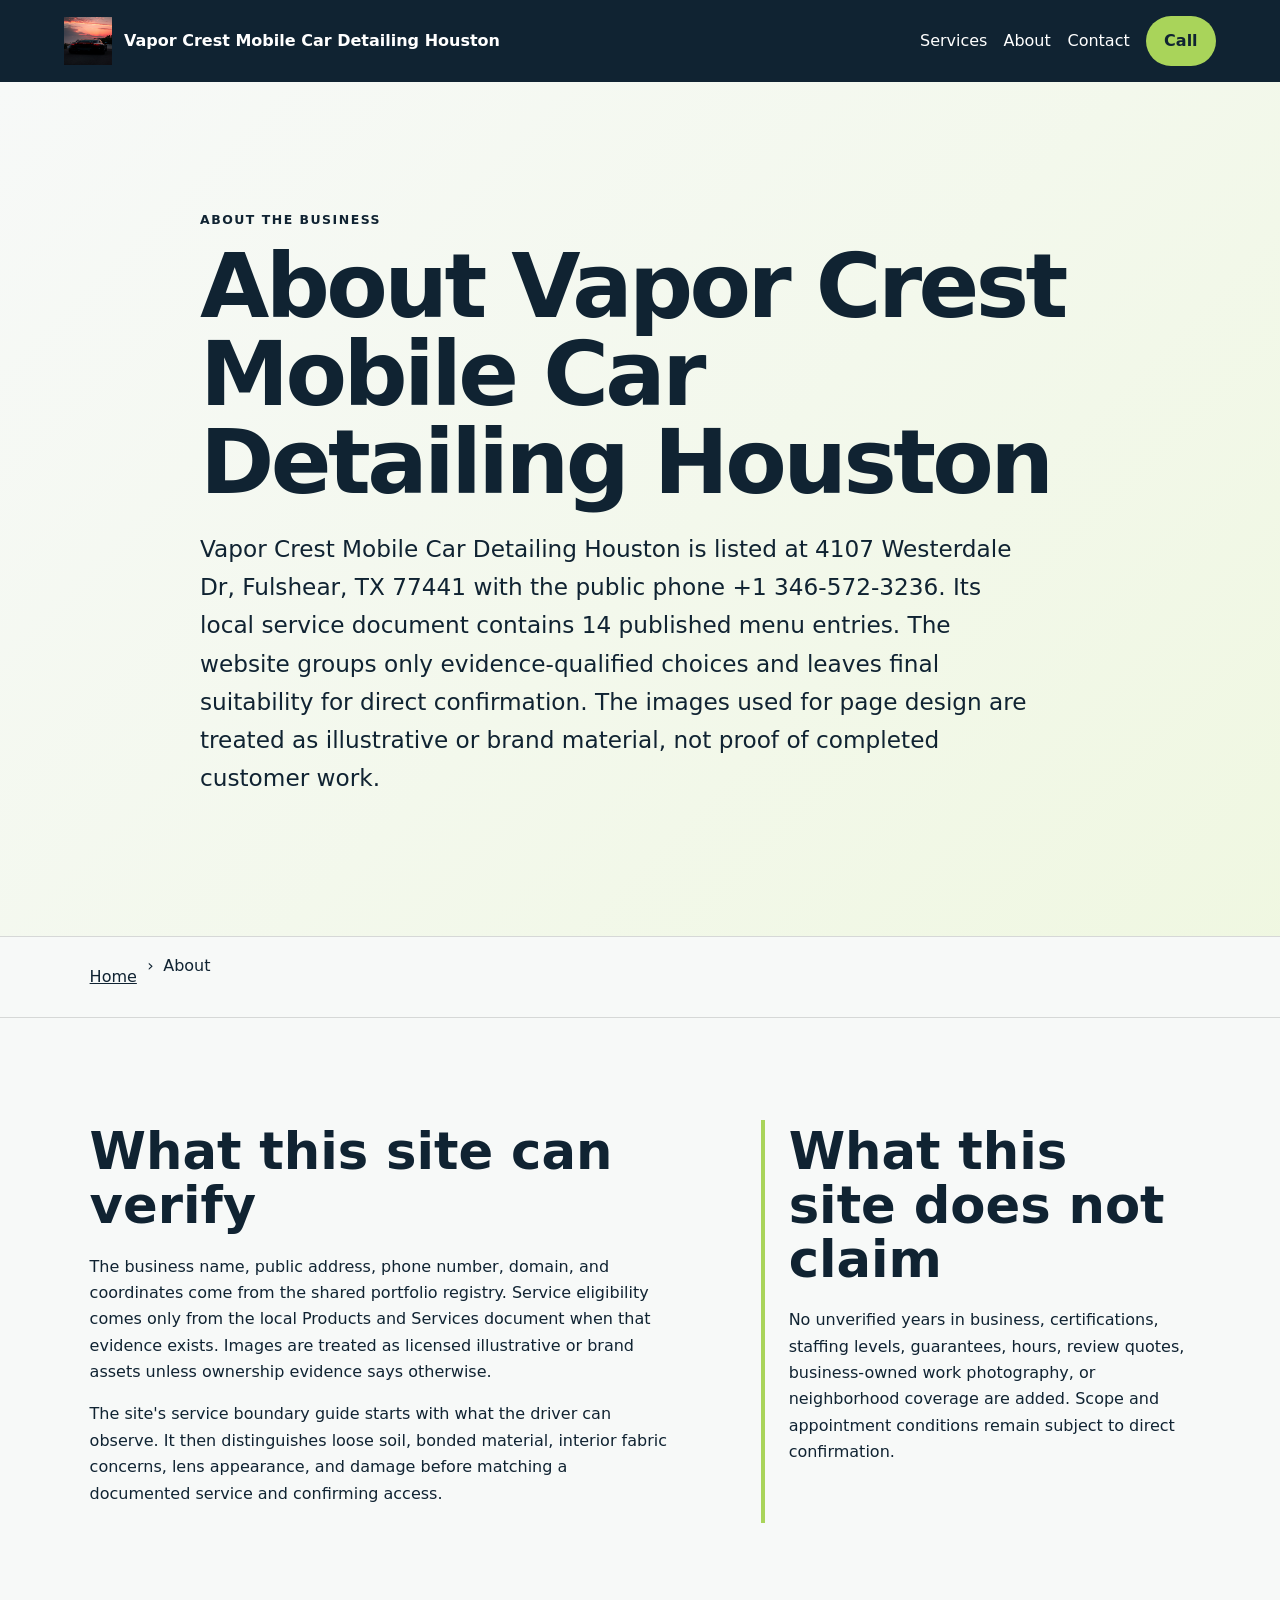
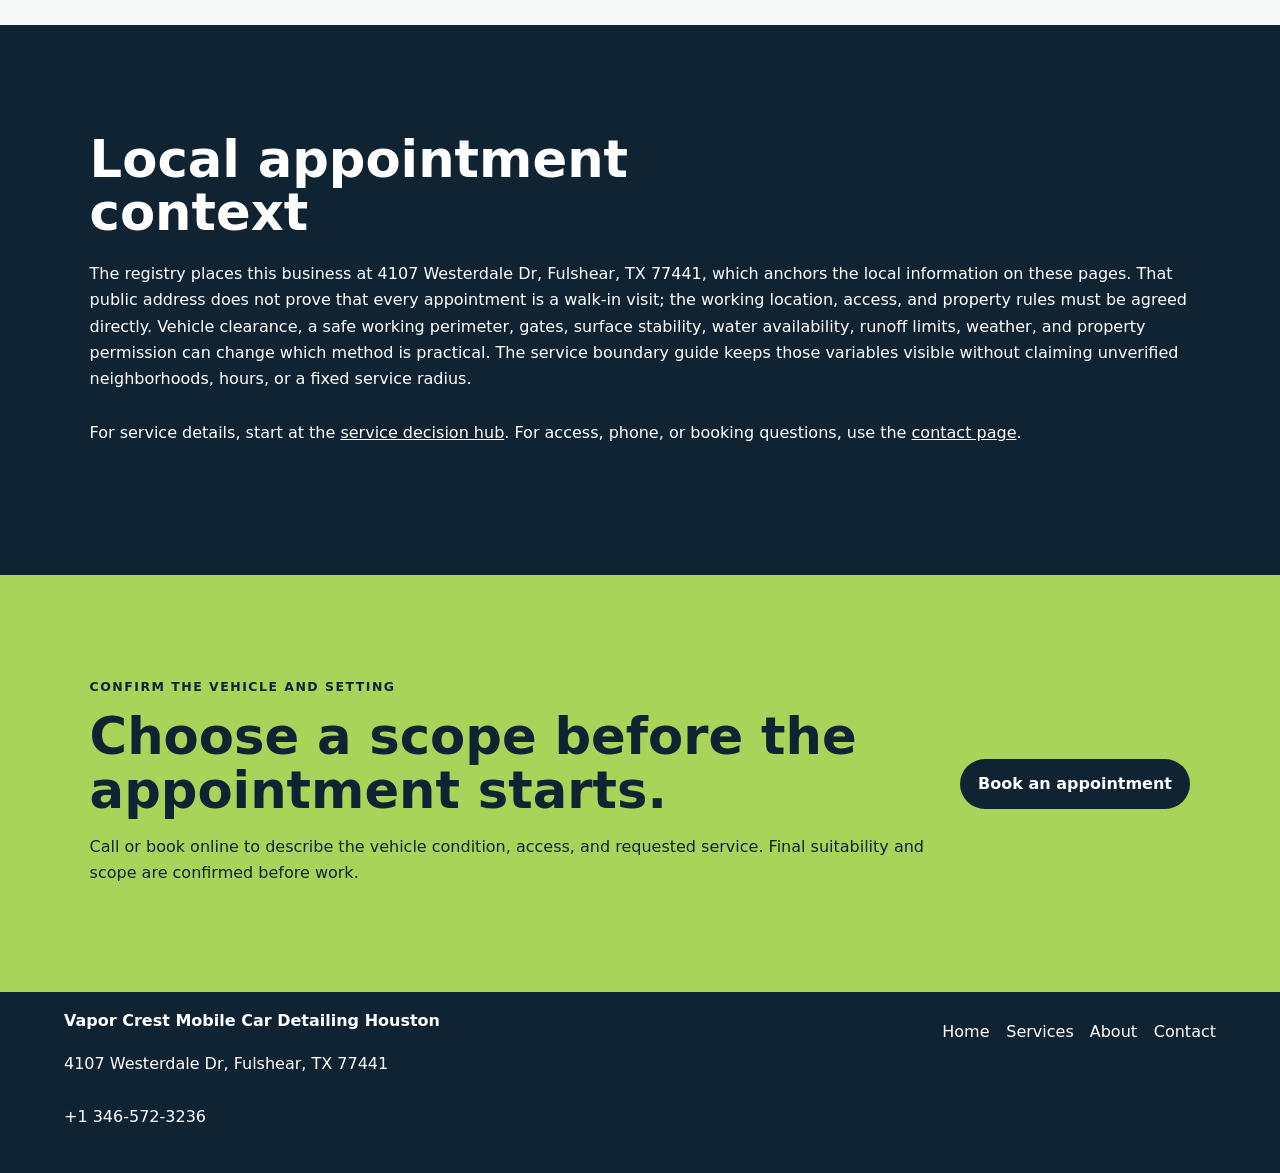
==== about/index.html @ 79aa0051 "feat: add service SEO pages" ====
<!doctype html>
<html lang="en"><head>
  <meta charset="utf-8"><meta name="viewport" content="width=device-width,initial-scale=1">
  <title>About Vapor Crest Mobile Car Detailing Houston | Fulshear, TX</title>
  <meta name="description" content="Verified identity, evidence boundaries, and appointment-planning approach for Vapor Crest Mobile Car Detailing Houston in Fulshear, TX.">
  <meta name="robots" content="index, follow, max-image-preview:large, max-snippet:-1">
  <link rel="canonical" href="https://vaporcrest.shop/about/">
  <meta property="og:type" content="website"><meta property="og:title" content="About Vapor Crest Mobile Car Detailing Houston | Fulshear, TX">
  <meta property="og:description" content="Verified identity, evidence boundaries, and appointment-planning approach for Vapor Crest Mobile Car Detailing Houston in Fulshear, TX."><meta property="og:url" content="https://vaporcrest.shop/about/">
  <meta property="og:image" content="https://vaporcrest.shop/assets/hero-foam-car.jpg"><meta name="twitter:card" content="summary_large_image">
  <link rel="icon" href="/assets/favicon.svg"><link rel="stylesheet" href="/seo-pages.css"><script type="application/ld+json">{
  "@context": "https://schema.org",
  "@graph": [
    {
      "@type": "BreadcrumbList",
      "@id": "https://vaporcrest.shop/about/#breadcrumb",
      "itemListElement": [
        {
          "@type": "ListItem",
          "position": 1,
          "name": "Home",
          "item": "https://vaporcrest.shop/"
        },
        {
          "@type": "ListItem",
          "position": 2,
          "name": "About Vapor Crest Mobile Car Detailing Houston | Fulshear, TX",
          "item": "https://vaporcrest.shop/about/"
        }
      ]
    },
    {
      "@type": "WebPage",
      "@id": "https://vaporcrest.shop/about/#webpage",
      "url": "https://vaporcrest.shop/about/",
      "name": "About Vapor Crest Mobile Car Detailing Houston | Fulshear, TX",
      "description": "Verified identity, evidence boundaries, and appointment-planning approach for Vapor Crest Mobile Car Detailing Houston in Fulshear, TX.",
      "breadcrumb": {
        "@id": "https://vaporcrest.shop/about/#breadcrumb"
      },
      "isPartOf": {
        "@id": "https://vaporcrest.shop/#website"
      },
      "about": {
        "@id": "https://vaporcrest.shop/#business"
      }
    },
    {
      "@type": "ImageObject",
      "@id": "https://vaporcrest.shop/about/#primaryimage",
      "contentUrl": "https://vaporcrest.shop/assets/hero-foam-car.jpg",
      "caption": "Illustrative detailing artwork for Vapor Crest Mobile Car Detailing Houston",
      "representativeOfPage": true
    }
  ]
}</script>
</head><body style="--pilot-accent:#a9d45a;--pilot-dark:#102332;--pilot-paper:#f7f9f8">
<a class="skip-link" href="#content">Skip to content</a>
<header class="pilot-header"><a class="pilot-brand" href="/"><img src="/assets/hero-foam-car.jpg" width="48" height="48" alt=""><span>Vapor Crest Mobile Car Detailing Houston</span></a>
<nav aria-label="Primary navigation"><a href="/services/">Services</a><a href="/about/">About</a><a href="/contact/">Contact</a><a class="pilot-call" href="tel:+13465723236">Call</a></nav></header>
<main id="content"><section class="pilot-hero text-only"><div><p class="eyebrow">About the business</p><h1>About Vapor Crest Mobile Car Detailing Houston</h1><p class="pilot-answer">Vapor Crest Mobile Car Detailing Houston is listed at 4107 Westerdale Dr, Fulshear, TX 77441 with the public phone +1 346-572-3236. Its local service document contains 14 published menu entries. The website groups only evidence-qualified choices and leaves final suitability for direct confirmation. The images used for page design are treated as illustrative or brand material, not proof of completed customer work.</p></div></section><nav class="breadcrumbs" aria-label="Breadcrumb"><a href="/">Home</a><span>›</span><span>About</span></nav>
<section class="pilot-section pilot-grid"><div><h2>What this site can verify</h2><p>The business name, public address, phone number, domain, and coordinates come from the shared portfolio registry. Service eligibility comes only from the local Products and Services document when that evidence exists. Images are treated as licensed illustrative or brand assets unless ownership evidence says otherwise.</p><p>The site&#x27;s service boundary guide starts with what the driver can observe. It then distinguishes loose soil, bonded material, interior fabric concerns, lens appearance, and damage before matching a documented service and confirming access.</p></div><aside><h2>What this site does not claim</h2><p>No unverified years in business, certifications, staffing levels, guarantees, hours, review quotes, business-owned work photography, or neighborhood coverage are added. Scope and appointment conditions remain subject to direct confirmation.</p></aside></section>
<section class="pilot-section tone"><h2>Local appointment context</h2><p>The registry places this business at 4107 Westerdale Dr, Fulshear, TX 77441, which anchors the local information on these pages. That public address does not prove that every appointment is a walk-in visit; the working location, access, and property rules must be agreed directly. Vehicle clearance, a safe working perimeter, gates, surface stability, water availability, runoff limits, weather, and property permission can change which method is practical. The service boundary guide keeps those variables visible without claiming unverified neighborhoods, hours, or a fixed service radius.</p><p>For service details, start at the <a href="/services/">service decision hub</a>. For access, phone, or booking questions, use the <a href="/contact/">contact page</a>.</p></section>
<section class="pilot-cta"><div><p class="eyebrow">Confirm the vehicle and setting</p><h2>Choose a scope before the appointment starts.</h2><p>Call or book online to describe the vehicle condition, access, and requested service. Final suitability and scope are confirmed before work.</p></div><a class="pilot-button" href="https://cal.com/sumitdatta/auto-detail-service">Book an appointment</a></section>
</main><footer class="pilot-footer"><div><strong>Vapor Crest Mobile Car Detailing Houston</strong><p>4107 Westerdale Dr, Fulshear, TX 77441</p><p><a href="tel:+13465723236">+1 346-572-3236</a></p></div><nav aria-label="Footer navigation"><a href="/">Home</a><a href="/services/">Services</a><a href="/about/">About</a><a href="/contact/">Contact</a></nav></footer>
</body></html>
---- seo-pages.css ----
*{box-sizing:border-box}html{scroll-behavior:smooth}body{margin:0;background:var(--pilot-paper);color:var(--pilot-dark);font-family:system-ui,-apple-system,BlinkMacSystemFont,"Segoe UI",sans-serif;line-height:1.65}.skip-link{position:absolute;left:-999px}.skip-link:focus{left:1rem;top:1rem;z-index:9;background:#fff;padding:.75rem}.pilot-header,.pilot-footer{display:flex;align-items:center;justify-content:space-between;gap:1.5rem;padding:1rem clamp(1rem,5vw,4rem);background:var(--pilot-dark);color:#fff}.pilot-header{position:sticky;top:0;z-index:5}.pilot-brand{display:flex;align-items:center;gap:.75rem;max-width:36rem;font-weight:800}.pilot-header a,.pilot-footer a{color:inherit;text-decoration:none}.pilot-header nav,.pilot-footer nav{display:flex;flex-wrap:wrap;gap:1rem;align-items:center}.pilot-header nav a,.pilot-footer nav a,.breadcrumbs a,.pilot-section a,.pilot-footer>div a{display:inline-flex;min-width:48px;min-height:48px;align-items:center}.pilot-call,.pilot-button{display:inline-flex;min-height:48px;align-items:center;justify-content:center;border-radius:999px;background:var(--pilot-accent);color:var(--pilot-dark)!important;padding:.75rem 1.15rem;font-weight:800;text-decoration:none}.pilot-hero{display:grid;grid-template-columns:minmax(0,1.2fr) minmax(260px,.8fr);gap:clamp(2rem,6vw,6rem);padding:clamp(4rem,9vw,8rem) clamp(1.25rem,7vw,7rem);align-items:center;background:linear-gradient(135deg,var(--pilot-paper),color-mix(in srgb,var(--pilot-accent) 18%,white))}.pilot-hero.text-only{grid-template-columns:minmax(0,880px);justify-content:center}.pilot-hero h1{font-size:clamp(2.5rem,7vw,6rem);line-height:.98;margin:.3rem 0 1.25rem;letter-spacing:-.04em}.pilot-hero img{width:100%;height:auto;aspect-ratio:4/3;object-fit:cover;border-radius:1.5rem;box-shadow:0 28px 70px #0003}.pilot-answer{font-size:clamp(1.15rem,2vw,1.45rem);max-width:52rem}.pilot-proof,.source-note{font-size:.9rem;opacity:.76}.eyebrow{text-transform:uppercase;letter-spacing:.12em;font-size:.78rem;font-weight:900}.breadcrumbs{display:flex;gap:.6rem;flex-wrap:wrap;padding:1rem clamp(1.25rem,7vw,7rem);border-block:1px solid #0002}.breadcrumbs a,.pilot-section a{color:inherit}.pilot-section{padding:clamp(3.5rem,8vw,7rem) clamp(1.25rem,7vw,7rem)}.pilot-section h2{font-size:clamp(2rem,4vw,3.6rem);line-height:1.05;max-width:18ch;margin:.3rem 0 1.3rem}.pilot-section h3{font-size:1.25rem;margin-top:2rem}.pilot-grid{display:grid;grid-template-columns:minmax(0,1.15fr) minmax(260px,.85fr);gap:clamp(2rem,7vw,7rem)}.pilot-grid aside{border-left:4px solid var(--pilot-accent);padding-left:1.5rem}.tone{background:var(--pilot-dark);color:#fff}.checklist,.steps{padding-left:1.25rem}.checklist li,.steps li{margin:.75rem 0}.steps{display:grid;grid-template-columns:repeat(5,minmax(0,1fr));gap:1rem;list-style:none;padding:0;counter-reset:step}.steps li{counter-increment:step;padding:1rem;border:1px solid #fff4;border-radius:1rem}.steps li:before{content:counter(step);display:block;font-size:2rem;font-weight:900;color:var(--pilot-accent)}.faq-list{max-width:900px}.faq-list details{border-top:1px solid #0003;padding:1rem 0}.faq-list summary{font-size:1.15rem;font-weight:800;cursor:pointer}.related-links,.service-cards{display:grid;grid-template-columns:repeat(2,minmax(0,1fr));gap:1rem}.related-links a,.service-cards article{display:block;padding:1.25rem;border:1px solid #0003;border-radius:1rem;background:#fff}.service-cards h2{font-size:1.6rem}.pilot-cta{display:flex;align-items:center;justify-content:space-between;gap:2rem;padding:clamp(3rem,7vw,6rem) clamp(1.25rem,7vw,7rem);background:var(--pilot-accent)}.pilot-cta h2{font-size:clamp(2rem,4vw,3.5rem);line-height:1.05;margin:.25rem 0}.pilot-cta .pilot-button{background:var(--pilot-dark);color:#fff!important;white-space:nowrap}.pilot-footer{align-items:flex-start}.large-link{font-size:clamp(1.4rem,3vw,2.4rem);font-weight:900}@media(max-width:800px){.pilot-header{position:static;align-items:flex-start}.pilot-brand span{display:none}.pilot-hero,.pilot-grid{grid-template-columns:1fr}.steps{grid-template-columns:1fr}.related-links,.service-cards{grid-template-columns:1fr}.pilot-cta,.pilot-footer{align-items:flex-start;flex-direction:column}}
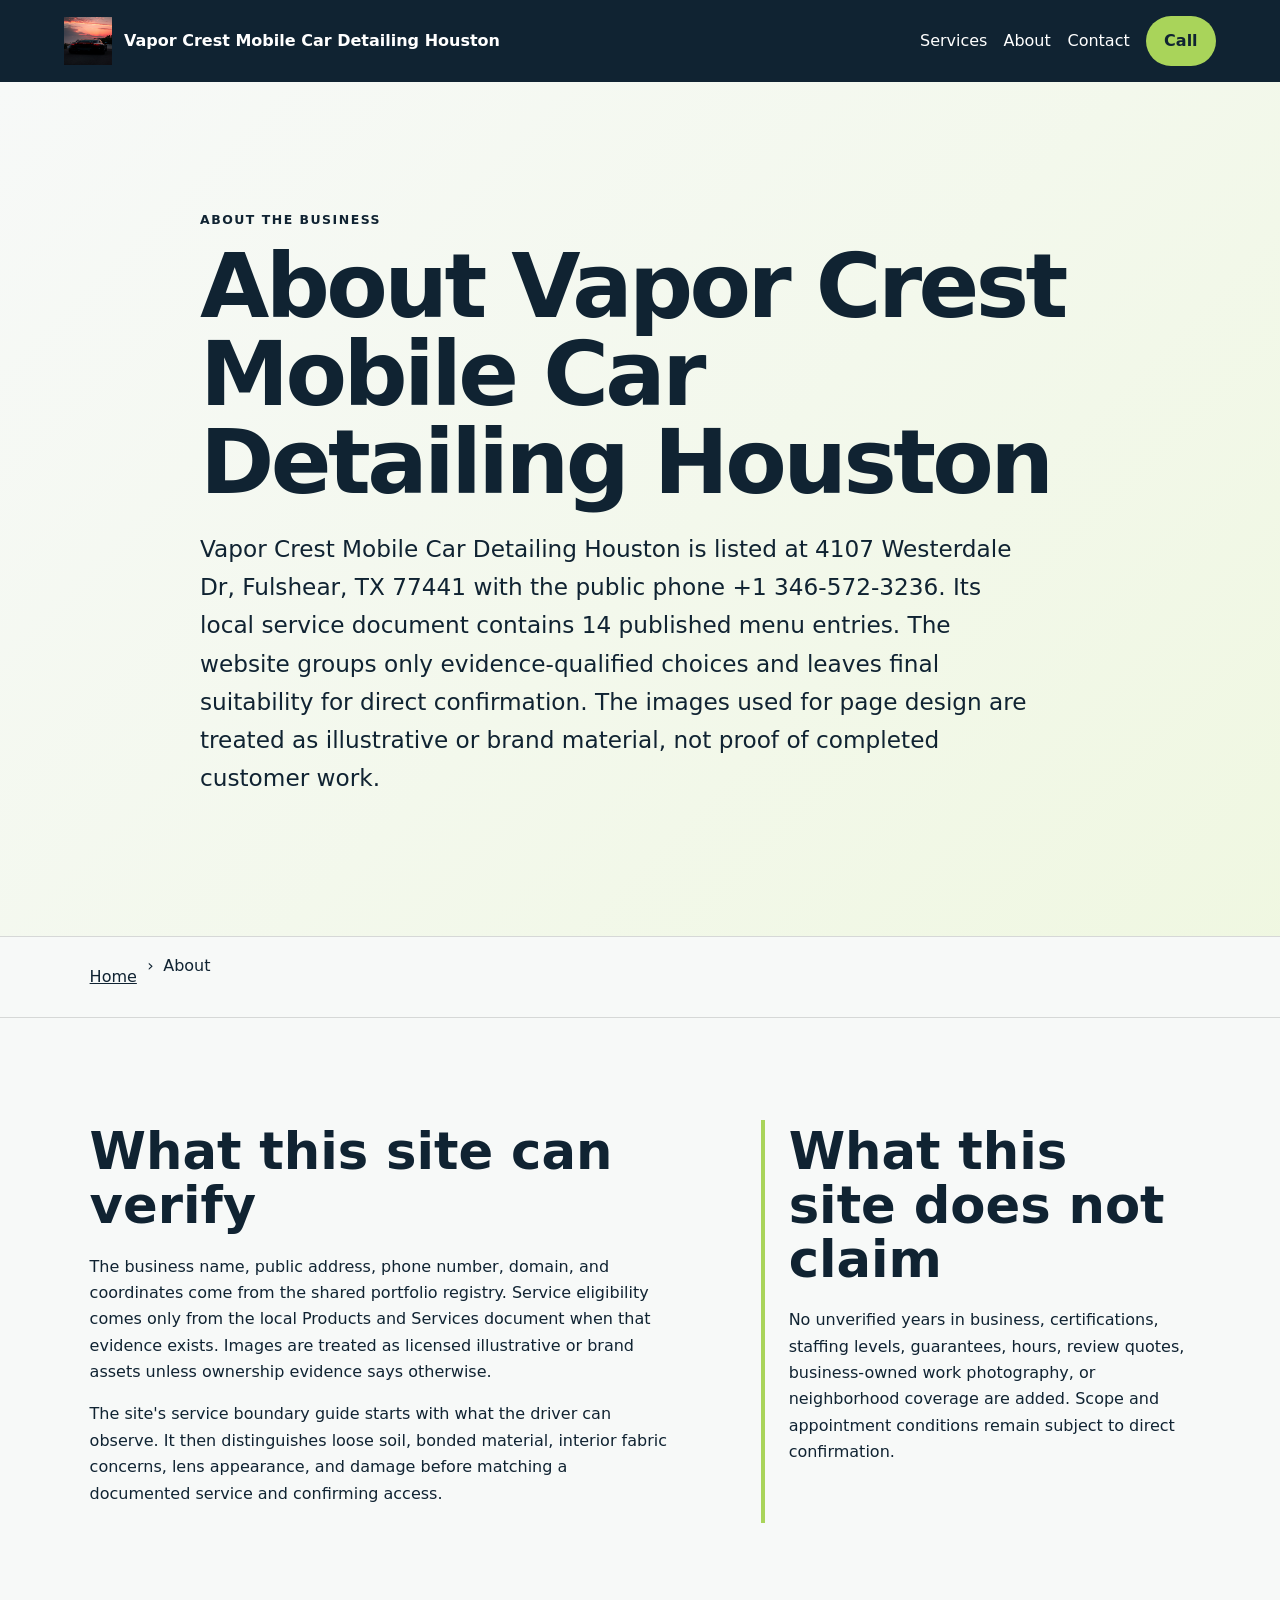
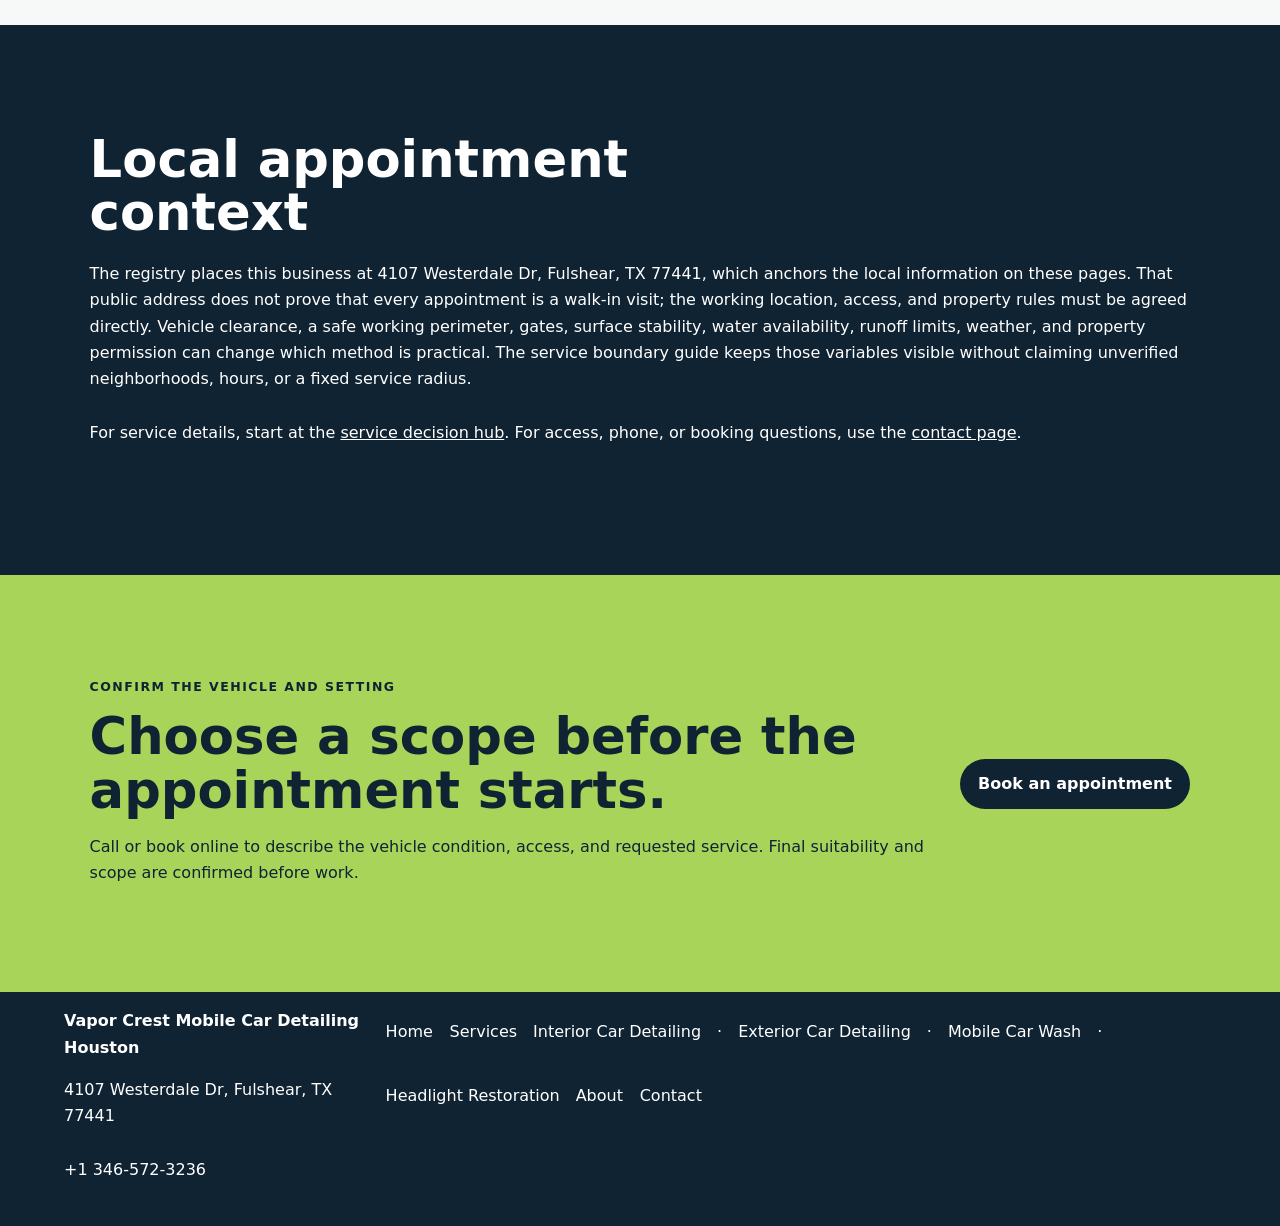
==== commit a49b1761: "Sync live site and add Cloudflare Workers deploy config Co-Authored-By: Claude Opus 5.5 <noreply@ant" ====
--- a/about/index.html
+++ b/about/index.html
@@ -4,51 +4,51 @@
   <title>About Vapor Crest Mobile Car Detailing Houston | Fulshear, TX</title>
   <meta name="description" content="Verified identity, evidence boundaries, and appointment-planning approach for Vapor Crest Mobile Car Detailing Houston in Fulshear, TX.">
   <meta name="robots" content="index, follow, max-image-preview:large, max-snippet:-1">
-  <link rel="canonical" href="https://vaporcrest.shop/about/">
+  <link rel="canonical" href="https://fulshearcardetailing.shop/about/">
   <meta property="og:type" content="website"><meta property="og:title" content="About Vapor Crest Mobile Car Detailing Houston | Fulshear, TX">
-  <meta property="og:description" content="Verified identity, evidence boundaries, and appointment-planning approach for Vapor Crest Mobile Car Detailing Houston in Fulshear, TX."><meta property="og:url" content="https://vaporcrest.shop/about/">
-  <meta property="og:image" content="https://vaporcrest.shop/assets/hero-foam-car.jpg"><meta name="twitter:card" content="summary_large_image">
+  <meta property="og:description" content="Verified identity, evidence boundaries, and appointment-planning approach for Vapor Crest Mobile Car Detailing Houston in Fulshear, TX."><meta property="og:url" content="https://fulshearcardetailing.shop/about/">
+  <meta property="og:image" content="https://fulshearcardetailing.shop/assets/hero-foam-car.jpg"><meta name="twitter:card" content="summary_large_image">
   <link rel="icon" href="/assets/favicon.svg"><link rel="stylesheet" href="/seo-pages.css"><script type="application/ld+json">{
   "@context": "https://schema.org",
   "@graph": [
     {
       "@type": "BreadcrumbList",
-      "@id": "https://vaporcrest.shop/about/#breadcrumb",
+      "@id": "https://fulshearcardetailing.shop/about/#breadcrumb",
       "itemListElement": [
         {
           "@type": "ListItem",
           "position": 1,
           "name": "Home",
-          "item": "https://vaporcrest.shop/"
+          "item": "https://fulshearcardetailing.shop/"
         },
         {
           "@type": "ListItem",
           "position": 2,
           "name": "About Vapor Crest Mobile Car Detailing Houston | Fulshear, TX",
-          "item": "https://vaporcrest.shop/about/"
+          "item": "https://fulshearcardetailing.shop/about/"
         }
       ]
     },
     {
       "@type": "WebPage",
-      "@id": "https://vaporcrest.shop/about/#webpage",
-      "url": "https://vaporcrest.shop/about/",
+      "@id": "https://fulshearcardetailing.shop/about/#webpage",
+      "url": "https://fulshearcardetailing.shop/about/",
       "name": "About Vapor Crest Mobile Car Detailing Houston | Fulshear, TX",
       "description": "Verified identity, evidence boundaries, and appointment-planning approach for Vapor Crest Mobile Car Detailing Houston in Fulshear, TX.",
       "breadcrumb": {
-        "@id": "https://vaporcrest.shop/about/#breadcrumb"
+        "@id": "https://fulshearcardetailing.shop/about/#breadcrumb"
       },
       "isPartOf": {
-        "@id": "https://vaporcrest.shop/#website"
+        "@id": "https://fulshearcardetailing.shop/#website"
       },
       "about": {
-        "@id": "https://vaporcrest.shop/#business"
+        "@id": "https://fulshearcardetailing.shop/#business"
       }
     },
     {
       "@type": "ImageObject",
-      "@id": "https://vaporcrest.shop/about/#primaryimage",
-      "contentUrl": "https://vaporcrest.shop/assets/hero-foam-car.jpg",
+      "@id": "https://fulshearcardetailing.shop/about/#primaryimage",
+      "contentUrl": "https://fulshearcardetailing.shop/assets/hero-foam-car.jpg",
       "caption": "Illustrative detailing artwork for Vapor Crest Mobile Car Detailing Houston",
       "representativeOfPage": true
     }
@@ -62,5 +62,5 @@
 <section class="pilot-section pilot-grid"><div><h2>What this site can verify</h2><p>The business name, public address, phone number, domain, and coordinates come from the shared portfolio registry. Service eligibility comes only from the local Products and Services document when that evidence exists. Images are treated as licensed illustrative or brand assets unless ownership evidence says otherwise.</p><p>The site&#x27;s service boundary guide starts with what the driver can observe. It then distinguishes loose soil, bonded material, interior fabric concerns, lens appearance, and damage before matching a documented service and confirming access.</p></div><aside><h2>What this site does not claim</h2><p>No unverified years in business, certifications, staffing levels, guarantees, hours, review quotes, business-owned work photography, or neighborhood coverage are added. Scope and appointment conditions remain subject to direct confirmation.</p></aside></section>
 <section class="pilot-section tone"><h2>Local appointment context</h2><p>The registry places this business at 4107 Westerdale Dr, Fulshear, TX 77441, which anchors the local information on these pages. That public address does not prove that every appointment is a walk-in visit; the working location, access, and property rules must be agreed directly. Vehicle clearance, a safe working perimeter, gates, surface stability, water availability, runoff limits, weather, and property permission can change which method is practical. The service boundary guide keeps those variables visible without claiming unverified neighborhoods, hours, or a fixed service radius.</p><p>For service details, start at the <a href="/services/">service decision hub</a>. For access, phone, or booking questions, use the <a href="/contact/">contact page</a>.</p></section>
 <section class="pilot-cta"><div><p class="eyebrow">Confirm the vehicle and setting</p><h2>Choose a scope before the appointment starts.</h2><p>Call or book online to describe the vehicle condition, access, and requested service. Final suitability and scope are confirmed before work.</p></div><a class="pilot-button" href="https://cal.com/sumitdatta/auto-detail-service">Book an appointment</a></section>
-</main><footer class="pilot-footer"><div><strong>Vapor Crest Mobile Car Detailing Houston</strong><p>4107 Westerdale Dr, Fulshear, TX 77441</p><p><a href="tel:+13465723236">+1 346-572-3236</a></p></div><nav aria-label="Footer navigation"><a href="/">Home</a><a href="/services/">Services</a><a href="/about/">About</a><a href="/contact/">Contact</a></nav></footer>
+</main><footer class="pilot-footer"><div><strong>Vapor Crest Mobile Car Detailing Houston</strong><p>4107 Westerdale Dr, Fulshear, TX 77441</p><p><a href="tel:+13465723236">+1 346-572-3236</a></p></div><nav aria-label="Footer navigation"><a href="/">Home</a><a href="/services/">Services</a> <!-- SEO-FOOTER-SERVICES:START --><a href="/services/interior-car-detailing/">Interior Car Detailing</a> · <a href="/services/exterior-car-detailing/">Exterior Car Detailing</a> · <a href="/services/mobile-car-wash/">Mobile Car Wash</a> · <a href="/services/headlight-restoration/">Headlight Restoration</a><!-- SEO-FOOTER-SERVICES:END --><a href="/about/">About</a><a href="/contact/">Contact</a></nav></footer>
 </body></html>
